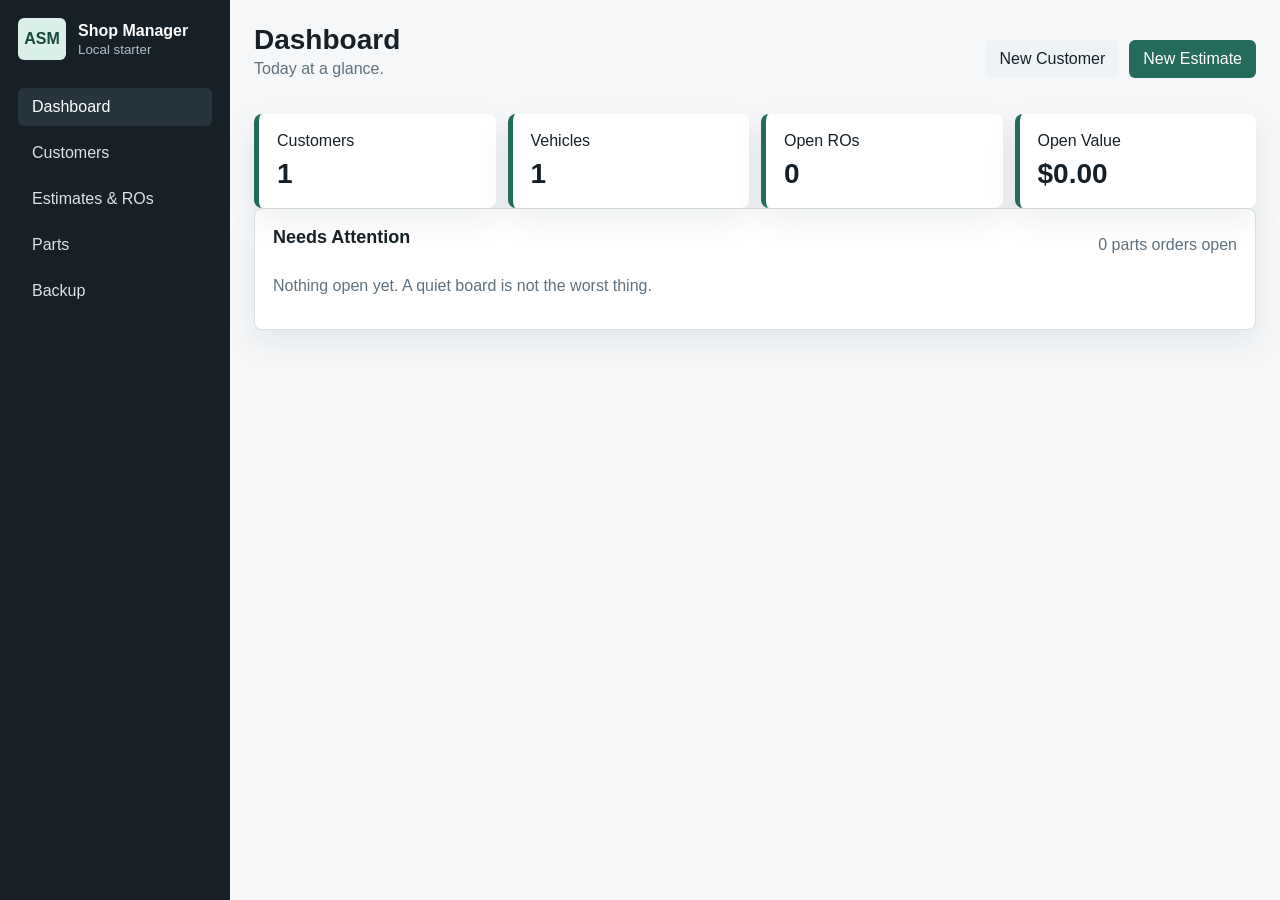
==== index.html @ ae56db6b "Use dropdown for vehicle model selection" ====
<!doctype html>
<html lang="en">
  <head>
    <meta charset="utf-8">
    <meta name="viewport" content="width=device-width, initial-scale=1">
    <title>Auto Shop Manager</title>
    <link rel="stylesheet" href="styles.css?v=20260526-6">
  </head>
  <body>
    <div class="app-shell">
      <aside class="sidebar">
        <div class="brand">
          <span class="brand-mark">ASM</span>
          <div>
            <strong>Shop Manager</strong>
            <small>Local starter</small>
          </div>
        </div>
        <nav aria-label="Main">
          <button class="nav-button active" data-view="dashboard">Dashboard</button>
          <button class="nav-button" data-view="customers">Customers</button>
          <button class="nav-button" data-view="orders">Estimates & ROs</button>
          <button class="nav-button" data-view="parts">Parts</button>
          <button class="nav-button" data-view="settings">Backup</button>
        </nav>
      </aside>

      <main class="workspace">
        <header class="topbar">
          <div>
            <h1 id="viewTitle">Dashboard</h1>
            <p id="viewSubtitle">Today at a glance.</p>
          </div>
          <div class="topbar-actions">
            <button class="secondary" id="newCustomerQuick">New Customer</button>
            <button class="primary" id="newOrderQuick">New Estimate</button>
          </div>
        </header>

        <section id="dashboardView" class="view active"></section>

        <section id="customersView" class="view">
          <div class="split-layout">
            <form id="customerForm" class="panel form-panel">
              <h2>Add Customer</h2>
              <input type="hidden" id="customerId">
              <label>Name<input id="customerName" required autocomplete="name"></label>
              <label>Phone<input id="customerPhone" autocomplete="tel"></label>
              <label>Email<input id="customerEmail" type="email" autocomplete="email"></label>
              <label>Notes<textarea id="customerNotes" rows="3"></textarea></label>
              <div class="form-actions">
                <button type="button" class="secondary" id="clearCustomerForm">Clear</button>
                <button class="primary" type="submit">Save Customer</button>
              </div>
            </form>

            <div class="panel">
              <div class="panel-header">
                <h2>Customers</h2>
                <input id="customerSearch" class="search-input" placeholder="Search customers">
              </div>
              <div id="customerList" class="list"></div>
            </div>
          </div>
        </section>

        <section id="ordersView" class="view">
          <div class="order-layout">
            <form id="orderForm" class="panel form-panel">
              <h2>Estimate / Repair Order</h2>
              <input type="hidden" id="orderId">
              <div class="grid-2">
                <label>Customer<select id="orderCustomer" required></select></label>
                <label>Status<select id="orderStatus">
                  <option>estimate created</option>
                  <option>estimate sent</option>
                  <option>estimate approved, order parts</option>
                  <option>waiting on parts</option>
                  <option>ready to be completed</option>
                  <option>work done</option>
                  <option>paid/close</option>
                </select></label>
                <label>Vehicle<select id="orderVehicle"></select></label>
                <label>Odometer<input id="orderOdometer" inputmode="numeric"></label>
              </div>
              <label>Complaint / requested work<textarea id="orderConcern" rows="3"></textarea></label>

              <div class="line-editor">
                <div class="line-title">
                  <h3>Labor</h3>
                  <button type="button" class="secondary small" id="addLaborLine">Add Labor</button>
                </div>
                <div id="laborLines"></div>
              </div>

              <div class="line-editor">
                <div class="line-title">
                  <h3>Parts</h3>
                  <button type="button" class="secondary small" id="addPartLine">Add Part</button>
                </div>
                <div id="partLines"></div>
              </div>

              <div class="totals">
                <span>Subtotal <strong id="subtotalOut">$0.00</strong></span>
                <span>Tax (8.125%) <strong id="taxOut">$0.00</strong></span>
                <span>Total <strong id="totalOut">$0.00</strong></span>
              </div>
              <div class="form-actions">
                <button type="button" class="secondary" id="clearOrderForm">Clear</button>
                <button type="button" class="secondary" id="lookupPartsForCurrentOrder">Find Parts</button>
                <button type="button" class="secondary" id="printOrder">Print</button>
                <button type="button" class="danger" id="deleteCurrentOrder">Delete</button>
                <button class="primary" type="submit">Save</button>
              </div>
            </form>

            <div class="panel">
              <div class="panel-header">
                <h2>Open Work</h2>
                <select id="orderFilter">
                  <option value="open">Open</option>
                  <option value="all">All</option>
                  <option value="estimate created">estimate created</option>
                  <option value="estimate sent">estimate sent</option>
                  <option value="estimate approved, order parts">estimate approved, order parts</option>
                  <option value="waiting on parts">waiting on parts</option>
                  <option value="ready to be completed">ready to be completed</option>
                  <option value="work done">work done</option>
                  <option value="paid/close">paid/close</option>
                </select>
              </div>
              <div id="orderList" class="list"></div>
            </div>
          </div>
        </section>

        <section id="partsView" class="view">
          <div class="panel">
            <div class="panel-header">
              <h2>Parts Providers</h2>
              <span class="muted">Staged integrations</span>
            </div>
            <div id="partsProviders" class="provider-grid"></div>
          </div>

          <div class="parts-layout">
            <form id="partsSearchForm" class="panel form-panel">
              <h2>Parts Lookup</h2>
              <label>Vehicle<select id="partsVehicle"></select></label>
              <div id="rockAutoLookup" class="external-lookup"></div>
              <label>Category<select id="partsCategory">
                <option>Brake Pads</option>
                <option>Rotor</option>
                <option>Oil Filter</option>
                <option>Air Filter</option>
                <option>Battery</option>
                <option>Alternator</option>
                <option>Starter</option>
              </select></label>
              <label>Part number / keyword<input id="partsKeyword" placeholder="Optional"></label>
              <label>Add selected parts to<select id="partsTargetOrder"></select></label>
              <button class="primary" type="submit">Find Parts</button>
            </form>

            <div class="panel">
              <div class="panel-header">
                <h2>Supplier Quotes</h2>
                <span class="muted">Mock provider</span>
              </div>
              <div id="partsResults" class="quote-grid"></div>
            </div>
          </div>

          <div class="panel">
            <div class="panel-header">
              <h2>Parts Orders</h2>
              <button class="secondary small" id="clearCompletedParts">Clear Completed</button>
            </div>
            <div id="partsOrders" class="list"></div>
          </div>
        </section>

        <section id="settingsView" class="view">
          <div class="panel narrow">
            <h2>Backup</h2>
            <p class="muted">Export a JSON backup regularly. Import replaces the local browser copy.</p>
            <div class="backup-actions">
              <button class="primary" id="exportData">Export JSON</button>
              <label class="file-button">Import JSON<input id="importData" type="file" accept="application/json"></label>
              <button class="danger" id="resetDemo">Reset Local Data</button>
            </div>
            <textarea id="backupOutput" rows="10" readonly placeholder="Exported backup appears here."></textarea>
          </div>
        </section>
      </main>
    </div>

    <template id="lineTemplate">
      <div class="line-row">
        <input class="line-description" placeholder="Description">
        <input class="line-qty" type="number" min="0" step="0.1" value="1" aria-label="Quantity">
        <input class="line-rate" type="number" min="0" step="0.01" value="0" aria-label="Rate">
        <strong class="line-total">$0.00</strong>
        <button type="button" class="icon-button remove-line" aria-label="Remove line">x</button>
      </div>
    </template>

    <dialog id="vehicleDialog" class="dialog">
      <form id="vehicleForm" class="dialog-panel">
        <input type="hidden" id="vehicleCustomerId">
        <div class="panel-header">
          <h2>Add Vehicle</h2>
          <button type="button" class="icon-button" id="closeVehicleDialog" aria-label="Close">x</button>
        </div>
        <label>VIN
          <div class="field-with-button">
            <input id="vehicleVin" autocomplete="off">
            <button type="button" class="secondary small" id="decodeVin">Decode VIN</button>
          </div>
        </label>
        <div class="grid-2">
          <label>Plate<input id="vehiclePlate" autocomplete="off" placeholder="ABC123"></label>
          <label>Plate State<input id="vehiclePlateState" autocomplete="off" placeholder="MN" maxlength="2"></label>
          <label>Year<input id="vehicleYear" inputmode="numeric" required></label>
          <label>Make<input id="vehicleMake" required autocomplete="off"></label>
          <label>Model<select id="vehicleModel" required>
            <option value="">Enter year and make first</option>
            <option value="__manual_model__">Other / manual entry</option>
          </select></label>
          <label id="vehicleModelCustomLabel" hidden>Manual Model<input id="vehicleModelCustom" autocomplete="off"></label>
          <label>Engine<input id="vehicleEngine" autocomplete="off"></label>
          <label>Trim<input id="vehicleTrim" autocomplete="off"></label>
          <label>Body<input id="vehicleBody" autocomplete="off"></label>
        </div>
        <p id="vehicleLookupStatus" class="form-status muted" aria-live="polite"></p>
        <div class="form-actions">
          <button type="button" class="secondary" id="cancelVehicle">Cancel</button>
          <button class="primary" type="submit">Save Vehicle</button>
        </div>
      </form>
    </dialog>

    <script src="app.js?v=20260526-6"></script>
  </body>
</html>
---- styles.css ----
:root {
  --bg: #f5f7f9;
  --surface: #ffffff;
  --surface-2: #eef3f6;
  --ink: #172027;
  --muted: #60717d;
  --line: #d8e0e5;
  --primary: #246b5b;
  --primary-dark: #17493d;
  --accent: #b84a35;
  --focus: #2e80b8;
  --shadow: 0 12px 30px rgba(23, 32, 39, 0.08);
}

* {
  box-sizing: border-box;
}

body {
  margin: 0;
  background: var(--bg);
  color: var(--ink);
  font-family: Arial, Helvetica, sans-serif;
}

button,
input,
select,
textarea {
  font: inherit;
}

button,
.file-button,
.external-button {
  border: 0;
  border-radius: 6px;
  cursor: pointer;
  min-height: 38px;
  padding: 0 14px;
}

button:focus-visible,
.external-button:focus-visible,
input:focus-visible,
select:focus-visible,
textarea:focus-visible {
  outline: 3px solid rgba(46, 128, 184, 0.28);
  outline-offset: 1px;
}

.app-shell {
  display: grid;
  grid-template-columns: 230px minmax(0, 1fr);
  min-height: 100vh;
}

.sidebar {
  background: #172027;
  color: #ffffff;
  padding: 18px;
}

.brand {
  align-items: center;
  display: flex;
  gap: 12px;
  margin-bottom: 28px;
}

.brand-mark {
  align-items: center;
  background: #d9efe7;
  border-radius: 6px;
  color: #17493d;
  display: inline-flex;
  font-weight: 800;
  height: 42px;
  justify-content: center;
  width: 48px;
}

.brand small {
  color: #afbdc6;
  display: block;
  margin-top: 2px;
}

nav {
  display: grid;
  gap: 8px;
}

.nav-button {
  background: transparent;
  color: #d9e3e8;
  text-align: left;
  width: 100%;
}

.nav-button.active,
.nav-button:hover {
  background: #26343d;
  color: #ffffff;
}

.workspace {
  min-width: 0;
  padding: 24px;
}

.topbar {
  align-items: center;
  display: flex;
  gap: 16px;
  justify-content: space-between;
  margin-bottom: 20px;
}

h1,
h2,
h3,
p {
  margin-top: 0;
}

h1 {
  font-size: 28px;
  margin-bottom: 4px;
}

h2 {
  font-size: 18px;
}

h3 {
  font-size: 15px;
  margin-bottom: 0;
}

.topbar p,
.muted {
  color: var(--muted);
}

.topbar-actions,
.form-actions,
.backup-actions,
.line-title {
  align-items: center;
  display: flex;
  flex-wrap: wrap;
  gap: 10px;
}

.primary {
  background: var(--primary);
  color: #ffffff;
}

.primary:hover {
  background: var(--primary-dark);
}

.secondary,
.file-button {
  background: var(--surface-2);
  color: var(--ink);
}

button:disabled {
  cursor: not-allowed;
  opacity: 0.62;
}

.danger {
  background: #9d2f24;
  color: #ffffff;
}

.small {
  min-height: 32px;
  padding: 0 10px;
}

.view {
  display: none;
}

.view.active {
  display: block;
}

.split-layout,
.order-layout,
.parts-layout {
  display: grid;
  gap: 18px;
}

.split-layout,
.parts-layout {
  grid-template-columns: minmax(280px, 370px) minmax(0, 1fr);
}

.order-layout {
  grid-template-columns: minmax(360px, 1.35fr) minmax(280px, 0.65fr);
}

.panel {
  background: var(--surface);
  border: 1px solid var(--line);
  border-radius: 8px;
  box-shadow: var(--shadow);
  margin-bottom: 18px;
  padding: 18px;
}

.narrow {
  max-width: 720px;
}

.panel-header {
  align-items: center;
  display: flex;
  gap: 12px;
  justify-content: space-between;
  margin-bottom: 14px;
}

label {
  color: var(--muted);
  display: grid;
  gap: 6px;
  margin-bottom: 12px;
}

input,
select,
textarea {
  background: #ffffff;
  border: 1px solid var(--line);
  border-radius: 6px;
  color: var(--ink);
  min-height: 38px;
  padding: 8px 10px;
  width: 100%;
}

textarea {
  resize: vertical;
}

.field-with-button {
  display: grid;
  gap: 8px;
  grid-template-columns: minmax(0, 1fr) auto;
}

.grid-2,
.stat-grid {
  display: grid;
  gap: 12px;
  grid-template-columns: repeat(2, minmax(0, 1fr));
}

.stat-grid {
  grid-template-columns: repeat(4, minmax(0, 1fr));
}

.stat {
  background: var(--surface);
  border-left: 5px solid var(--primary);
  border-radius: 8px;
  box-shadow: var(--shadow);
  padding: 18px;
}

.stat strong {
  display: block;
  font-size: 28px;
  margin-top: 8px;
}

.list {
  display: grid;
  gap: 10px;
}

.list-item {
  background: #ffffff;
  border: 1px solid var(--line);
  border-radius: 8px;
  display: grid;
  gap: 8px;
  padding: 12px;
  text-align: left;
  width: 100%;
}

.card-link:hover {
  border-color: var(--primary);
  box-shadow: 0 8px 18px rgba(23, 32, 39, 0.08);
}

.card-link {
  align-items: center;
  color: inherit;
  cursor: pointer;
  grid-template-columns: minmax(180px, 1fr) auto;
  text-decoration: none;
}

.dashboard-card-main {
  display: grid;
  gap: 8px;
}

.card-link strong {
  text-decoration: underline;
  text-underline-offset: 3px;
}

.link-hint {
  color: var(--primary);
  font-size: 13px;
  font-weight: 700;
}

.card-link:focus-visible {
  outline: 3px solid rgba(46, 128, 184, 0.28);
  outline-offset: 2px;
}

.list-item-title {
  align-items: center;
  display: flex;
  gap: 8px;
  justify-content: space-between;
}

.item-actions {
  display: flex;
  flex-wrap: wrap;
  gap: 8px;
}

.pill {
  background: #e7f1ed;
  border-radius: 999px;
  color: #17493d;
  display: inline-flex;
  font-size: 12px;
  padding: 4px 8px;
}

.progress-indicator {
  align-items: center;
  border-radius: 999px;
  display: inline-flex;
  font-size: 13px;
  font-weight: 700;
  gap: 8px;
  justify-self: end;
  padding: 7px 11px;
  white-space: nowrap;
}

.progress-dot {
  border-radius: 999px;
  display: inline-flex;
  height: 10px;
  width: 10px;
}

.status-estimate-created {
  background: #e8f1f8;
  color: #24557a;
}

.status-estimate-created .progress-dot {
  background: #2e80b8;
}

.status-estimate-sent {
  background: #edf0ff;
  color: #4353a6;
}

.status-estimate-sent .progress-dot {
  background: #5867d8;
}

.status-approved {
  background: #eef5df;
  color: #506a17;
}

.status-approved .progress-dot {
  background: #87a92c;
}

.status-waiting {
  background: #fff3d7;
  color: #7a520e;
}

.status-waiting .progress-dot {
  background: #d99a1e;
}

.status-ready {
  background: #e6f7f0;
  color: #14624d;
}

.status-ready .progress-dot {
  background: #23926f;
}

.status-done {
  background: #eaf7e8;
  color: #246126;
}

.status-done .progress-dot {
  background: #43a047;
}

.status-closed {
  background: #edf1f4;
  color: #53636d;
}

.status-closed .progress-dot {
  background: #7a8993;
}

.vehicle-list {
  color: var(--muted);
  display: grid;
  gap: 4px;
}

.source-tag {
  background: #edf1f4;
  border-radius: 999px;
  color: #53636d;
  display: inline-flex;
  font-size: 11px;
  font-weight: 700;
  margin-left: 6px;
  padding: 2px 7px;
}

.dialog {
  background: transparent;
  border: 0;
  max-width: min(640px, calc(100vw - 28px));
  padding: 0;
  width: 640px;
}

.dialog::backdrop {
  background: rgba(23, 32, 39, 0.42);
}

.dialog-panel {
  background: var(--surface);
  border: 1px solid var(--line);
  border-radius: 8px;
  box-shadow: 0 22px 60px rgba(23, 32, 39, 0.22);
  padding: 18px;
}

.form-status {
  min-height: 20px;
}

.error-text {
  color: #9d2f24;
}

.line-editor {
  border-top: 1px solid var(--line);
  margin-top: 14px;
  padding-top: 14px;
}

.line-title {
  justify-content: space-between;
  margin-bottom: 10px;
}

.line-row {
  align-items: center;
  display: grid;
  gap: 8px;
  grid-template-columns: minmax(140px, 1fr) 78px 96px 90px 34px;
  margin-bottom: 8px;
}

.line-total,
.totals strong {
  text-align: right;
}

.icon-button {
  background: #f4ded9;
  color: #7c281f;
  min-height: 34px;
  padding: 0;
}

.totals {
  background: #f7fafb;
  border: 1px solid var(--line);
  border-radius: 8px;
  display: grid;
  gap: 8px;
  margin: 14px 0;
  padding: 12px;
}

.totals span {
  display: flex;
  justify-content: space-between;
}

.quote-grid {
  display: grid;
  gap: 12px;
  grid-template-columns: repeat(auto-fit, minmax(210px, 1fr));
}

.provider-grid {
  display: grid;
  gap: 12px;
  grid-template-columns: repeat(auto-fit, minmax(220px, 1fr));
}

.provider {
  border: 1px solid var(--line);
  border-radius: 8px;
  display: grid;
  gap: 8px;
  padding: 12px;
}

.provider.disabled {
  background: #f7fafb;
  color: var(--muted);
}

.quote {
  border: 1px solid var(--line);
  border-radius: 8px;
  display: grid;
  gap: 8px;
  padding: 12px;
}

.quote-price {
  font-size: 22px;
  font-weight: 800;
}

.file-button {
  align-items: center;
  display: inline-flex;
}

.external-button {
  align-items: center;
  display: inline-flex;
  text-decoration: none;
}

.external-lookup {
  align-items: center;
  display: flex;
  flex-wrap: wrap;
  gap: 10px;
  margin: -2px 0 12px;
}

.external-lookup:empty {
  display: none;
}

.file-button input {
  display: none;
}

#backupOutput {
  margin-top: 14px;
}

@media (max-width: 920px) {
  .app-shell,
  .split-layout,
  .order-layout,
  .parts-layout,
  .stat-grid {
    grid-template-columns: 1fr;
  }

  .sidebar {
    position: static;
  }

  nav {
    grid-template-columns: repeat(2, minmax(0, 1fr));
  }

  .topbar {
    align-items: stretch;
    flex-direction: column;
  }
}

@media (max-width: 620px) {
  .workspace {
    padding: 16px;
  }

  .grid-2 {
    grid-template-columns: 1fr;
  }

  .line-row {
    grid-template-columns: 1fr 70px 80px;
  }

  .line-total,
  .remove-line {
    grid-column: span 1;
  }

  .field-with-button {
    grid-template-columns: 1fr;
  }
}

@media print {
  .sidebar,
  .topbar-actions,
  .nav-button,
  .item-actions,
  .form-actions,
  .panel:not(.form-panel) {
    display: none;
  }

  .app-shell,
  .workspace,
  .order-layout {
    display: block;
  }

  .panel {
    border: 0;
    box-shadow: none;
  }
}
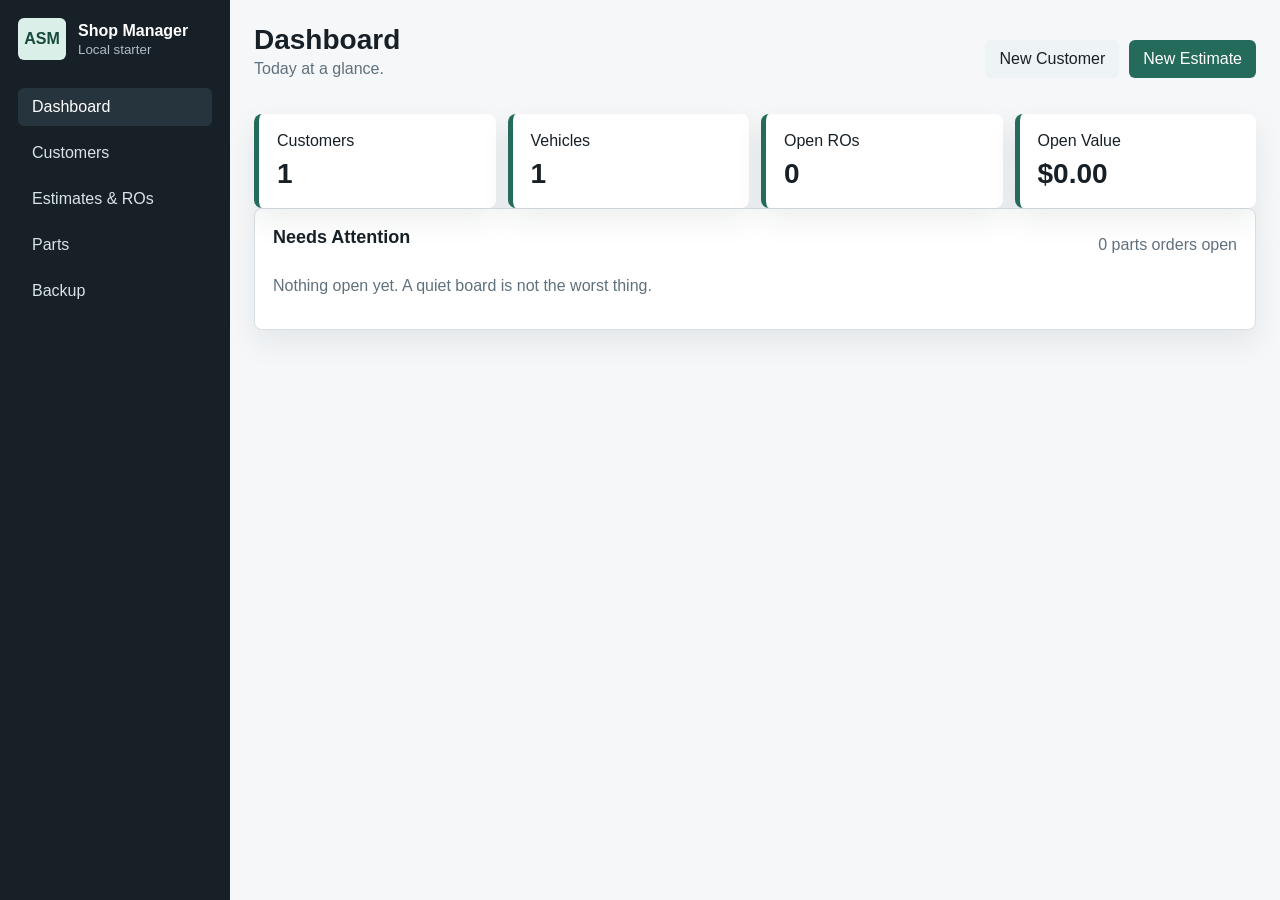
==== commit 41e7f797: "Add mobile VIN barcode scanner" ====
--- a/index.html
+++ b/index.html
@@ -4,7 +4,7 @@
     <meta charset="utf-8">
     <meta name="viewport" content="width=device-width, initial-scale=1">
     <title>Auto Shop Manager</title>
-    <link rel="stylesheet" href="styles.css?v=20260526-6">
+    <link rel="stylesheet" href="styles.css?v=20260526-7">
   </head>
   <body>
     <div class="app-shell">
@@ -217,8 +217,19 @@
           <div class="field-with-button">
             <input id="vehicleVin" autocomplete="off">
             <button type="button" class="secondary small" id="decodeVin">Decode VIN</button>
+            <button type="button" class="secondary small" id="scanVin">Scan VIN</button>
           </div>
         </label>
+        <div id="vinScannerPanel" class="scanner-panel" hidden>
+          <div class="scanner-video-wrap">
+            <video id="vinScannerVideo" playsinline muted></video>
+            <span class="scanner-guide" aria-hidden="true"></span>
+          </div>
+          <p id="vinScannerStatus" class="form-status muted" aria-live="polite"></p>
+          <div class="item-actions">
+            <button type="button" class="secondary small" id="stopVinScanner">Stop Scanner</button>
+          </div>
+        </div>
         <div class="grid-2">
           <label>Plate<input id="vehiclePlate" autocomplete="off" placeholder="ABC123"></label>
           <label>Plate State<input id="vehiclePlateState" autocomplete="off" placeholder="MN" maxlength="2"></label>
@@ -241,6 +252,6 @@
       </form>
     </dialog>
 
-    <script src="app.js?v=20260526-6"></script>
+    <script src="app.js?v=20260526-7"></script>
   </body>
 </html>
--- a/styles.css
+++ b/styles.css
@@ -254,7 +254,7 @@
 .field-with-button {
   display: grid;
   gap: 8px;
-  grid-template-columns: minmax(0, 1fr) auto;
+  grid-template-columns: minmax(0, 1fr) auto auto;
 }
 
 .grid-2,
@@ -481,6 +481,48 @@
   color: #9d2f24;
 }
 
+.scanner-panel {
+  background: #f7fafb;
+  border: 1px solid var(--line);
+  border-radius: 8px;
+  display: grid;
+  gap: 10px;
+  margin: -2px 0 14px;
+  padding: 12px;
+}
+
+.scanner-panel[hidden] {
+  display: none;
+}
+
+.scanner-video-wrap {
+  background: #0f171d;
+  border-radius: 8px;
+  min-height: 220px;
+  overflow: hidden;
+  position: relative;
+}
+
+.scanner-video-wrap video {
+  display: block;
+  height: 100%;
+  min-height: 220px;
+  object-fit: cover;
+  width: 100%;
+}
+
+.scanner-guide {
+  border: 2px solid rgba(217, 239, 231, 0.92);
+  border-radius: 6px;
+  box-shadow: 0 0 0 999px rgba(15, 23, 29, 0.22);
+  height: 72px;
+  left: 8%;
+  position: absolute;
+  right: 8%;
+  top: 50%;
+  transform: translateY(-50%);
+}
+
 .line-editor {
   border-top: 1px solid var(--line);
   margin-top: 14px;
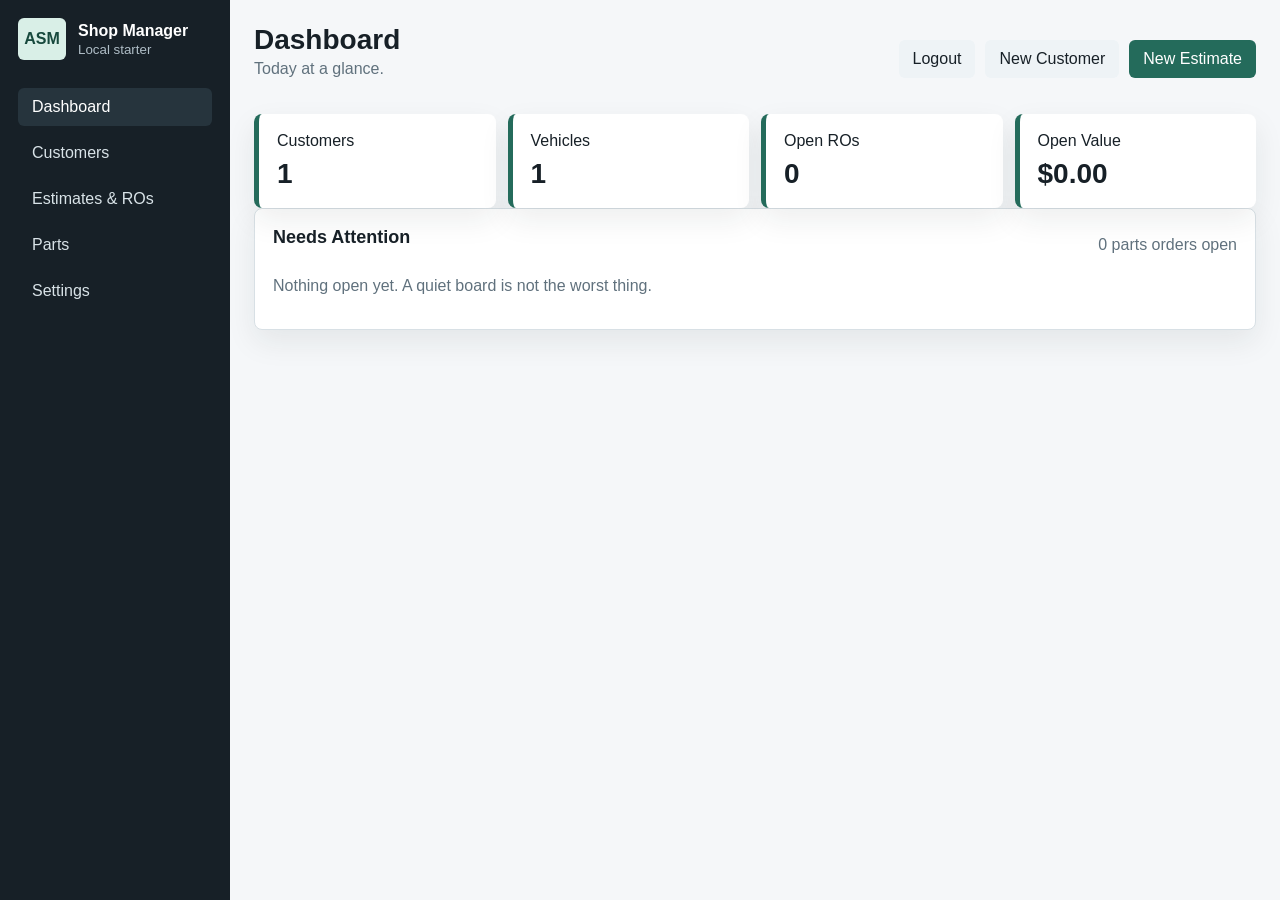
==== commit a81029d8: "Add app-native OIDC and local login" ====
--- a/index.html
+++ b/index.html
@@ -4,7 +4,7 @@
     <meta charset="utf-8">
     <meta name="viewport" content="width=device-width, initial-scale=1">
     <title>Auto Shop Manager</title>
-    <link rel="stylesheet" href="styles.css?v=20260526-7">
+    <link rel="stylesheet" href="styles.css?v=20260526-8">
   </head>
   <body>
     <div class="app-shell">
@@ -21,7 +21,7 @@
           <button class="nav-button" data-view="customers">Customers</button>
           <button class="nav-button" data-view="orders">Estimates & ROs</button>
           <button class="nav-button" data-view="parts">Parts</button>
-          <button class="nav-button" data-view="settings">Backup</button>
+          <button class="nav-button" data-view="settings">Settings</button>
         </nav>
       </aside>
 
@@ -32,6 +32,8 @@
             <p id="viewSubtitle">Today at a glance.</p>
           </div>
           <div class="topbar-actions">
+            <span id="signedInUser" class="muted"></span>
+            <button class="secondary" id="logoutButton">Logout</button>
             <button class="secondary" id="newCustomerQuick">New Customer</button>
             <button class="primary" id="newOrderQuick">New Estimate</button>
           </div>
@@ -182,6 +184,28 @@
         </section>
 
         <section id="settingsView" class="view">
+          <form id="authSettingsForm" class="panel narrow">
+            <h2>Authentication</h2>
+            <label class="check-row"><input id="authLocalEnabled" type="checkbox"> Enable username/password login</label>
+            <div class="grid-2">
+              <label>Local Username<input id="authLocalUsername" autocomplete="username"></label>
+              <label>Set Local Password<input id="authLocalPassword" type="password" autocomplete="new-password" placeholder="Leave blank to keep current"></label>
+            </div>
+            <label class="check-row"><input id="authOidcEnabled" type="checkbox"> Enable Keycloak / OIDC login</label>
+            <label>Issuer URL<input id="authIssuerUrl" placeholder="https://keycloak.example.com/realms/shop"></label>
+            <div class="grid-2">
+              <label>Client ID<input id="authClientId"></label>
+              <label>Client Secret<input id="authClientSecret" type="password" autocomplete="new-password" placeholder="Leave blank to keep current"></label>
+            </div>
+            <label>Public App URL<input id="authPublicUrl" placeholder="https://shop.example.com"></label>
+            <label>Allowed Emails / Domains<input id="authEmailDomains" placeholder="* or example.com,owner@example.com"></label>
+            <p class="muted">Keycloak redirect URI: <strong id="authRedirectUri">/oauth2/callback</strong></p>
+            <p id="authSettingsStatus" class="form-status muted" aria-live="polite"></p>
+            <div class="form-actions">
+              <button class="primary" type="submit">Save Authentication</button>
+            </div>
+          </form>
+
           <div class="panel narrow">
             <h2>Backup</h2>
             <p class="muted">Export a JSON backup regularly. Import replaces the local browser copy.</p>
@@ -252,6 +276,6 @@
       </form>
     </dialog>
 
-    <script src="app.js?v=20260526-7"></script>
+    <script src="app.js?v=20260526-8"></script>
   </body>
 </html>
--- a/styles.css
+++ b/styles.css
@@ -153,6 +153,17 @@
   gap: 10px;
 }
 
+.check-row {
+  align-items: center;
+  display: flex;
+  gap: 10px;
+}
+
+.check-row input {
+  min-height: auto;
+  width: auto;
+}
+
 .primary {
   background: var(--primary);
   color: #ffffff;
@@ -479,6 +490,44 @@
 
 .error-text {
   color: #9d2f24;
+}
+
+.auth-page {
+  align-items: center;
+  background: var(--bg);
+  display: flex;
+  justify-content: center;
+  min-height: 100vh;
+  padding: 18px;
+}
+
+.auth-card {
+  background: var(--surface);
+  border: 1px solid var(--line);
+  border-radius: 8px;
+  box-shadow: var(--shadow);
+  display: grid;
+  gap: 16px;
+  max-width: 420px;
+  padding: 22px;
+  width: 100%;
+}
+
+.auth-brand {
+  margin-bottom: 4px;
+}
+
+.auth-form {
+  display: grid;
+  gap: 4px;
+}
+
+.auth-form h1 {
+  font-size: 24px;
+}
+
+.auth-sso {
+  justify-content: center;
 }
 
 .scanner-panel {
